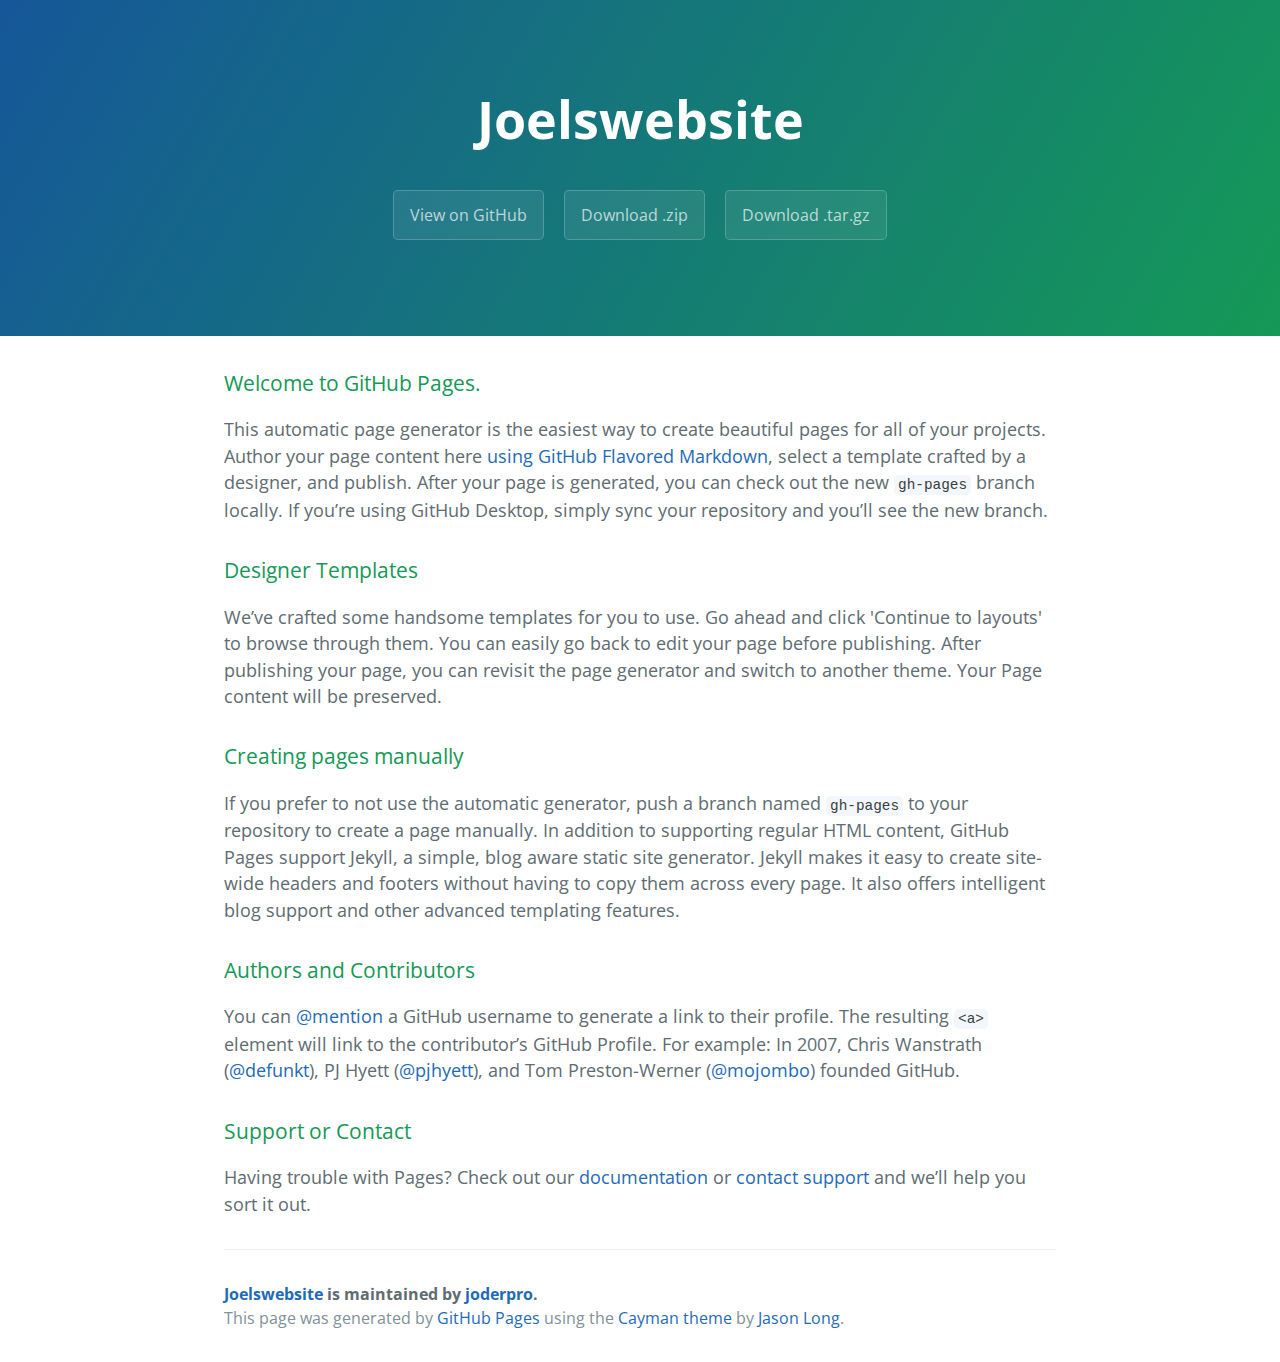
==== index.html @ 988acf8b "Create gh-pages branch via GitHub" ====
<!DOCTYPE html>
<html lang="en-us">
  <head>
    <meta charset="UTF-8">
    <title>Joelswebsite by joderpro</title>
    <meta name="viewport" content="width=device-width, initial-scale=1">
    <link rel="stylesheet" type="text/css" href="stylesheets/normalize.css" media="screen">
    <link href='https://fonts.googleapis.com/css?family=Open+Sans:400,700' rel='stylesheet' type='text/css'>
    <link rel="stylesheet" type="text/css" href="stylesheets/stylesheet.css" media="screen">
    <link rel="stylesheet" type="text/css" href="stylesheets/github-light.css" media="screen">
  </head>
  <body>
    <section class="page-header">
      <h1 class="project-name">Joelswebsite</h1>
      <h2 class="project-tagline"></h2>
      <a href="https://github.com/joderpro/joelswebsite" class="btn">View on GitHub</a>
      <a href="https://github.com/joderpro/joelswebsite/zipball/master" class="btn">Download .zip</a>
      <a href="https://github.com/joderpro/joelswebsite/tarball/master" class="btn">Download .tar.gz</a>
    </section>

    <section class="main-content">
      <h3>
<a id="welcome-to-github-pages" class="anchor" href="#welcome-to-github-pages" aria-hidden="true"><span aria-hidden="true" class="octicon octicon-link"></span></a>Welcome to GitHub Pages.</h3>

<p>This automatic page generator is the easiest way to create beautiful pages for all of your projects. Author your page content here <a href="https://guides.github.com/features/mastering-markdown/">using GitHub Flavored Markdown</a>, select a template crafted by a designer, and publish. After your page is generated, you can check out the new <code>gh-pages</code> branch locally. If you’re using GitHub Desktop, simply sync your repository and you’ll see the new branch.</p>

<h3>
<a id="designer-templates" class="anchor" href="#designer-templates" aria-hidden="true"><span aria-hidden="true" class="octicon octicon-link"></span></a>Designer Templates</h3>

<p>We’ve crafted some handsome templates for you to use. Go ahead and click 'Continue to layouts' to browse through them. You can easily go back to edit your page before publishing. After publishing your page, you can revisit the page generator and switch to another theme. Your Page content will be preserved.</p>

<h3>
<a id="creating-pages-manually" class="anchor" href="#creating-pages-manually" aria-hidden="true"><span aria-hidden="true" class="octicon octicon-link"></span></a>Creating pages manually</h3>

<p>If you prefer to not use the automatic generator, push a branch named <code>gh-pages</code> to your repository to create a page manually. In addition to supporting regular HTML content, GitHub Pages support Jekyll, a simple, blog aware static site generator. Jekyll makes it easy to create site-wide headers and footers without having to copy them across every page. It also offers intelligent blog support and other advanced templating features.</p>

<h3>
<a id="authors-and-contributors" class="anchor" href="#authors-and-contributors" aria-hidden="true"><span aria-hidden="true" class="octicon octicon-link"></span></a>Authors and Contributors</h3>

<p>You can <a href="https://help.github.com/articles/basic-writing-and-formatting-syntax/#mentioning-users-and-teams" class="user-mention">@mention</a> a GitHub username to generate a link to their profile. The resulting <code>&lt;a&gt;</code> element will link to the contributor’s GitHub Profile. For example: In 2007, Chris Wanstrath (<a href="https://github.com/defunkt" class="user-mention">@defunkt</a>), PJ Hyett (<a href="https://github.com/pjhyett" class="user-mention">@pjhyett</a>), and Tom Preston-Werner (<a href="https://github.com/mojombo" class="user-mention">@mojombo</a>) founded GitHub.</p>

<h3>
<a id="support-or-contact" class="anchor" href="#support-or-contact" aria-hidden="true"><span aria-hidden="true" class="octicon octicon-link"></span></a>Support or Contact</h3>

<p>Having trouble with Pages? Check out our <a href="https://help.github.com/pages">documentation</a> or <a href="https://github.com/contact">contact support</a> and we’ll help you sort it out.</p>

      <footer class="site-footer">
        <span class="site-footer-owner"><a href="https://github.com/joderpro/joelswebsite">Joelswebsite</a> is maintained by <a href="https://github.com/joderpro">joderpro</a>.</span>

        <span class="site-footer-credits">This page was generated by <a href="https://pages.github.com">GitHub Pages</a> using the <a href="https://github.com/jasonlong/cayman-theme">Cayman theme</a> by <a href="https://twitter.com/jasonlong">Jason Long</a>.</span>
      </footer>

    </section>

  
  </body>
</html>
---- stylesheets/stylesheet.css ----
* {
  box-sizing: border-box; }

body {
  padding: 0;
  margin: 0;
  font-family: "Open Sans", "Helvetica Neue", Helvetica, Arial, sans-serif;
  font-size: 16px;
  line-height: 1.5;
  color: #606c71; }

a {
  color: #1e6bb8;
  text-decoration: none; }
  a:hover {
    text-decoration: underline; }

.btn {
  display: inline-block;
  margin-bottom: 1rem;
  color: rgba(255, 255, 255, 0.7);
  background-color: rgba(255, 255, 255, 0.08);
  border-color: rgba(255, 255, 255, 0.2);
  border-style: solid;
  border-width: 1px;
  border-radius: 0.3rem;
  transition: color 0.2s, background-color 0.2s, border-color 0.2s; }
  .btn + .btn {
    margin-left: 1rem; }

.btn:hover {
  color: rgba(255, 255, 255, 0.8);
  text-decoration: none;
  background-color: rgba(255, 255, 255, 0.2);
  border-color: rgba(255, 255, 255, 0.3); }

@media screen and (min-width: 64em) {
  .btn {
    padding: 0.75rem 1rem; } }

@media screen and (min-width: 42em) and (max-width: 64em) {
  .btn {
    padding: 0.6rem 0.9rem;
    font-size: 0.9rem; } }

@media screen and (max-width: 42em) {
  .btn {
    display: block;
    width: 100%;
    padding: 0.75rem;
    font-size: 0.9rem; }
    .btn + .btn {
      margin-top: 1rem;
      margin-left: 0; } }

.page-header {
  color: #fff;
  text-align: center;
  background-color: #159957;
  background-image: linear-gradient(120deg, #155799, #159957); }

@media screen and (min-width: 64em) {
  .page-header {
    padding: 5rem 6rem; } }

@media screen and (min-width: 42em) and (max-width: 64em) {
  .page-header {
    padding: 3rem 4rem; } }

@media screen and (max-width: 42em) {
  .page-header {
    padding: 2rem 1rem; } }

.project-name {
  margin-top: 0;
  margin-bottom: 0.1rem; }

@media screen and (min-width: 64em) {
  .project-name {
    font-size: 3.25rem; } }

@media screen and (min-width: 42em) and (max-width: 64em) {
  .project-name {
    font-size: 2.25rem; } }

@media screen and (max-width: 42em) {
  .project-name {
    font-size: 1.75rem; } }

.project-tagline {
  margin-bottom: 2rem;
  font-weight: normal;
  opacity: 0.7; }

@media screen and (min-width: 64em) {
  .project-tagline {
    font-size: 1.25rem; } }

@media screen and (min-width: 42em) and (max-width: 64em) {
  .project-tagline {
    font-size: 1.15rem; } }

@media screen and (max-width: 42em) {
  .project-tagline {
    font-size: 1rem; } }

.main-content :first-child {
  margin-top: 0; }
.main-content img {
  max-width: 100%; }
.main-content h1, .main-content h2, .main-content h3, .main-content h4, .main-content h5, .main-content h6 {
  margin-top: 2rem;
  margin-bottom: 1rem;
  font-weight: normal;
  color: #159957; }
.main-content p {
  margin-bottom: 1em; }
.main-content code {
  padding: 2px 4px;
  font-family: Consolas, "Liberation Mono", Menlo, Courier, monospace;
  font-size: 0.9rem;
  color: #383e41;
  background-color: #f3f6fa;
  border-radius: 0.3rem; }
.main-content pre {
  padding: 0.8rem;
  margin-top: 0;
  margin-bottom: 1rem;
  font: 1rem Consolas, "Liberation Mono", Menlo, Courier, monospace;
  color: #567482;
  word-wrap: normal;
  background-color: #f3f6fa;
  border: solid 1px #dce6f0;
  border-radius: 0.3rem; }
  .main-content pre > code {
    padding: 0;
    margin: 0;
    font-size: 0.9rem;
    color: #567482;
    word-break: normal;
    white-space: pre;
    background: transparent;
    border: 0; }
.main-content .highlight {
  margin-bottom: 1rem; }
  .main-content .highlight pre {
    margin-bottom: 0;
    word-break: normal; }
.main-content .highlight pre, .main-content pre {
  padding: 0.8rem;
  overflow: auto;
  font-size: 0.9rem;
  line-height: 1.45;
  border-radius: 0.3rem; }
.main-content pre code, .main-content pre tt {
  display: inline;
  max-width: initial;
  padding: 0;
  margin: 0;
  overflow: initial;
  line-height: inherit;
  word-wrap: normal;
  background-color: transparent;
  border: 0; }
  .main-content pre code:before, .main-content pre code:after, .main-content pre tt:before, .main-content pre tt:after {
    content: normal; }
.main-content ul, .main-content ol {
  margin-top: 0; }
.main-content blockquote {
  padding: 0 1rem;
  margin-left: 0;
  color: #819198;
  border-left: 0.3rem solid #dce6f0; }
  .main-content blockquote > :first-child {
    margin-top: 0; }
  .main-content blockquote > :last-child {
    margin-bottom: 0; }
.main-content table {
  display: block;
  width: 100%;
  overflow: auto;
  word-break: normal;
  word-break: keep-all; }
  .main-content table th {
    font-weight: bold; }
  .main-content table th, .main-content table td {
    padding: 0.5rem 1rem;
    border: 1px solid #e9ebec; }
.main-content dl {
  padding: 0; }
  .main-content dl dt {
    padding: 0;
    margin-top: 1rem;
    font-size: 1rem;
    font-weight: bold; }
  .main-content dl dd {
    padding: 0;
    margin-bottom: 1rem; }
.main-content hr {
  height: 2px;
  padding: 0;
  margin: 1rem 0;
  background-color: #eff0f1;
  border: 0; }

@media screen and (min-width: 64em) {
  .main-content {
    max-width: 64rem;
    padding: 2rem 6rem;
    margin: 0 auto;
    font-size: 1.1rem; } }

@media screen and (min-width: 42em) and (max-width: 64em) {
  .main-content {
    padding: 2rem 4rem;
    font-size: 1.1rem; } }

@media screen and (max-width: 42em) {
  .main-content {
    padding: 2rem 1rem;
    font-size: 1rem; } }

.site-footer {
  padding-top: 2rem;
  margin-top: 2rem;
  border-top: solid 1px #eff0f1; }

.site-footer-owner {
  display: block;
  font-weight: bold; }

.site-footer-credits {
  color: #819198; }

@media screen and (min-width: 64em) {
  .site-footer {
    font-size: 1rem; } }

@media screen and (min-width: 42em) and (max-width: 64em) {
  .site-footer {
    font-size: 1rem; } }

@media screen and (max-width: 42em) {
  .site-footer {
    font-size: 0.9rem; } }
---- stylesheets/github-light.css ----
/*
The MIT License (MIT)

Copyright (c) 2016 GitHub, Inc.

Permission is hereby granted, free of charge, to any person obtaining a copy
of this software and associated documentation files (the "Software"), to deal
in the Software without restriction, including without limitation the rights
to use, copy, modify, merge, publish, distribute, sublicense, and/or sell
copies of the Software, and to permit persons to whom the Software is
furnished to do so, subject to the following conditions:

The above copyright notice and this permission notice shall be included in all
copies or substantial portions of the Software.

THE SOFTWARE IS PROVIDED "AS IS", WITHOUT WARRANTY OF ANY KIND, EXPRESS OR
IMPLIED, INCLUDING BUT NOT LIMITED TO THE WARRANTIES OF MERCHANTABILITY,
FITNESS FOR A PARTICULAR PURPOSE AND NONINFRINGEMENT. IN NO EVENT SHALL THE
AUTHORS OR COPYRIGHT HOLDERS BE LIABLE FOR ANY CLAIM, DAMAGES OR OTHER
LIABILITY, WHETHER IN AN ACTION OF CONTRACT, TORT OR OTHERWISE, ARISING FROM,
OUT OF OR IN CONNECTION WITH THE SOFTWARE OR THE USE OR OTHER DEALINGS IN THE
SOFTWARE.

*/

.pl-c /* comment */ {
  color: #969896;
}

.pl-c1 /* constant, variable.other.constant, support, meta.property-name, support.constant, support.variable, meta.module-reference, markup.raw, meta.diff.header */,
.pl-s .pl-v /* string variable */ {
  color: #0086b3;
}

.pl-e /* entity */,
.pl-en /* entity.name */ {
  color: #795da3;
}

.pl-smi /* variable.parameter.function, storage.modifier.package, storage.modifier.import, storage.type.java, variable.other */,
.pl-s .pl-s1 /* string source */ {
  color: #333;
}

.pl-ent /* entity.name.tag */ {
  color: #63a35c;
}

.pl-k /* keyword, storage, storage.type */ {
  color: #a71d5d;
}

.pl-s /* string */,
.pl-pds /* punctuation.definition.string, string.regexp.character-class */,
.pl-s .pl-pse .pl-s1 /* string punctuation.section.embedded source */,
.pl-sr /* string.regexp */,
.pl-sr .pl-cce /* string.regexp constant.character.escape */,
.pl-sr .pl-sre /* string.regexp source.ruby.embedded */,
.pl-sr .pl-sra /* string.regexp string.regexp.arbitrary-repitition */ {
  color: #183691;
}

.pl-v /* variable */ {
  color: #ed6a43;
}

.pl-id /* invalid.deprecated */ {
  color: #b52a1d;
}

.pl-ii /* invalid.illegal */ {
  color: #f8f8f8;
  background-color: #b52a1d;
}

.pl-sr .pl-cce /* string.regexp constant.character.escape */ {
  font-weight: bold;
  color: #63a35c;
}

.pl-ml /* markup.list */ {
  color: #693a17;
}

.pl-mh /* markup.heading */,
.pl-mh .pl-en /* markup.heading entity.name */,
.pl-ms /* meta.separator */ {
  font-weight: bold;
  color: #1d3e81;
}

.pl-mq /* markup.quote */ {
  color: #008080;
}

.pl-mi /* markup.italic */ {
  font-style: italic;
  color: #333;
}

.pl-mb /* markup.bold */ {
  font-weight: bold;
  color: #333;
}

.pl-md /* markup.deleted, meta.diff.header.from-file */ {
  color: #bd2c00;
  background-color: #ffecec;
}

.pl-mi1 /* markup.inserted, meta.diff.header.to-file */ {
  color: #55a532;
  background-color: #eaffea;
}

.pl-mdr /* meta.diff.range */ {
  font-weight: bold;
  color: #795da3;
}

.pl-mo /* meta.output */ {
  color: #1d3e81;
}
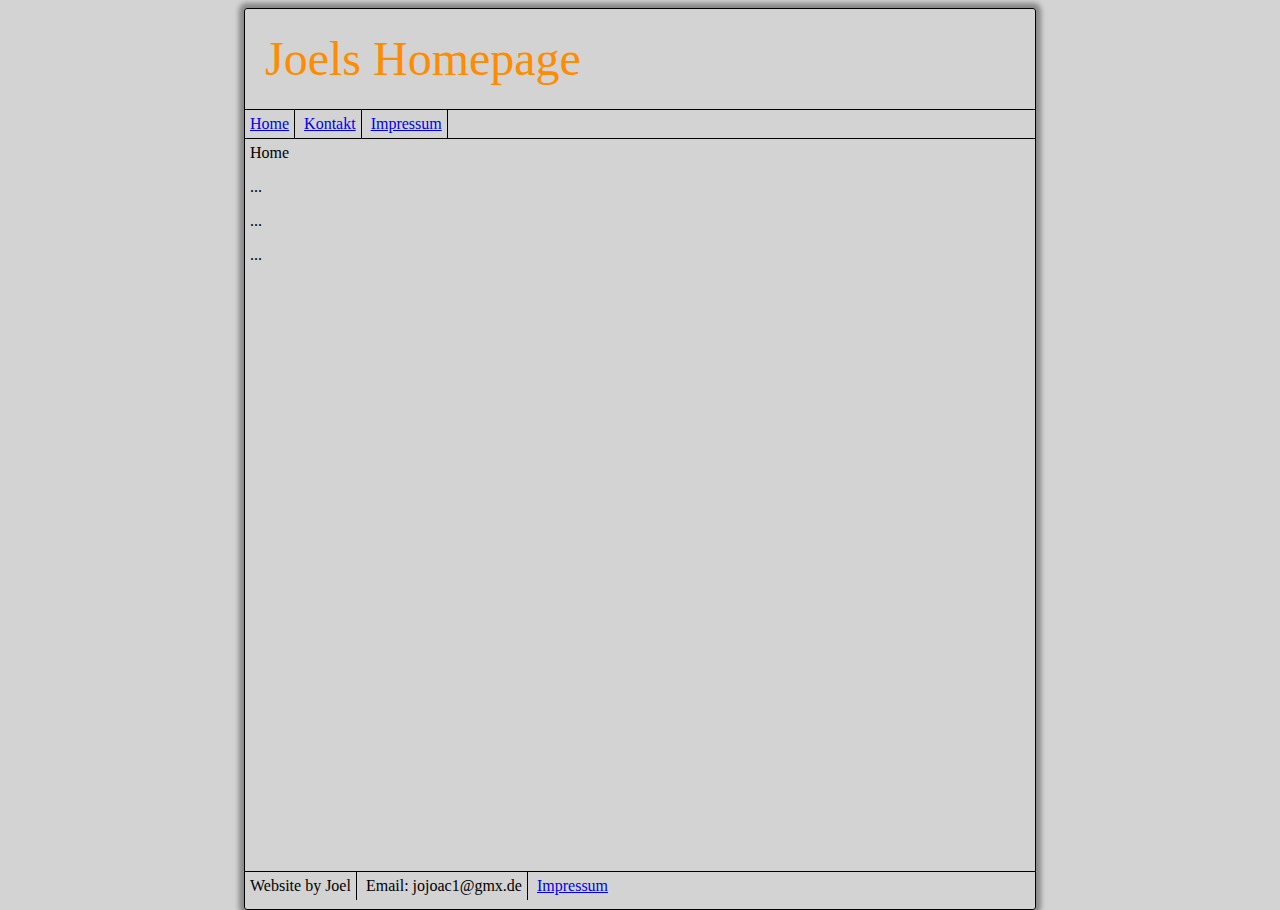
==== commit 4624234b: "verbessert" ====
--- a/index.html
+++ b/index.html
@@ -1,57 +1,88 @@
 <!DOCTYPE html>
-<html lang="en-us">
-  <head>
+<html lang="en">
+<head>
+    <link rel="stylesheet" href="design.css">
     <meta charset="UTF-8">
-    <title>Joelswebsite by joderpro</title>
-    <meta name="viewport" content="width=device-width, initial-scale=1">
-    <link rel="stylesheet" type="text/css" href="stylesheets/normalize.css" media="screen">
-    <link href='https://fonts.googleapis.com/css?family=Open+Sans:400,700' rel='stylesheet' type='text/css'>
-    <link rel="stylesheet" type="text/css" href="stylesheets/stylesheet.css" media="screen">
-    <link rel="stylesheet" type="text/css" href="stylesheets/github-light.css" media="screen">
-  </head>
-  <body>
-    <section class="page-header">
-      <h1 class="project-name">Joelswebsite</h1>
-      <h2 class="project-tagline"></h2>
-      <a href="https://github.com/joderpro/joelswebsite" class="btn">View on GitHub</a>
-      <a href="https://github.com/joderpro/joelswebsite/zipball/master" class="btn">Download .zip</a>
-      <a href="https://github.com/joderpro/joelswebsite/tarball/master" class="btn">Download .tar.gz</a>
-    </section>
+    <title>Joels Site</title>
+    <style>
+        body {
+            background-color: lightgrey;
+            height: 100%;
+        }
 
-    <section class="main-content">
-      <h3>
-<a id="welcome-to-github-pages" class="anchor" href="#welcome-to-github-pages" aria-hidden="true"><span aria-hidden="true" class="octicon octicon-link"></span></a>Welcome to GitHub Pages.</h3>
+        html{
+            height: 100%;
+        }
+        header {
+            background-image: url("OhneTitel.jpg");
+            background-size: 107%;
+            height: 100px;
+            line-height: 100px;
+            font-size: 48px;
+            padding-left: 20px;
+        }
+        .content{
+            box-shadow: 0 0 5px 5px #888888;
+            width: 790px;
+            min-height: 100%;
+            margin: auto;
+            border: 1px solid black;
+            border-radius: 3px;
+        }
+        nav{
+            border-top: 1px solid black;
+            border-bottom: 1px solid black;
+        }
+        .naviele{
+            border-right: 1px solid black;
+            padding: 5px;
+            display: inline-block;
+        }
+        .navielefoot{
+            padding: 5px;
+            display: inline-block;
+        }
+        .inhalt{
+            padding: 5px;
+        }
+        footer{
+            position:absolute;
+            bottom: 0;
+            border-top: 1px solid black;
+            width: 790px;
+        }
+        .borright{
+            border-right: 1px solid black;
+            padding: 5px;
+            display: inline-block;
+        }
 
-<p>This automatic page generator is the easiest way to create beautiful pages for all of your projects. Author your page content here <a href="https://guides.github.com/features/mastering-markdown/">using GitHub Flavored Markdown</a>, select a template crafted by a designer, and publish. After your page is generated, you can check out the new <code>gh-pages</code> branch locally. If you’re using GitHub Desktop, simply sync your repository and you’ll see the new branch.</p>
+    </style>
+</head>
+<body>
+    <div class="content">
+        <header>
+            <font color="#ff8c00"> Joels Homepage </font>
+        </header>
+        <nav>
+            <div class="naviele"><a href="index.html">Home</a></div>
+            <div class="naviele"><a href="Kontakt.html">Kontakt</a></div>
+            <div class="naviele"><a href="Impressum.html">Impressum</a></div>
+        </nav>
+        <div class="inhalt">
+            Home
+            <p>...</p>
+            <p>...</p>
+            <p>...</p>
+        </div>
+        <footer>
+            <div class="borright">Website by Joel</div>
+            <div class="borright">Email: jojoac1@gmx.de</div>
+            <div class="navielefoot"><a href="Impressum.html">Impressum</a></div>
+        </footer>
 
-<h3>
-<a id="designer-templates" class="anchor" href="#designer-templates" aria-hidden="true"><span aria-hidden="true" class="octicon octicon-link"></span></a>Designer Templates</h3>
+    </div>
 
-<p>We’ve crafted some handsome templates for you to use. Go ahead and click 'Continue to layouts' to browse through them. You can easily go back to edit your page before publishing. After publishing your page, you can revisit the page generator and switch to another theme. Your Page content will be preserved.</p>
 
-<h3>
-<a id="creating-pages-manually" class="anchor" href="#creating-pages-manually" aria-hidden="true"><span aria-hidden="true" class="octicon octicon-link"></span></a>Creating pages manually</h3>
-
-<p>If you prefer to not use the automatic generator, push a branch named <code>gh-pages</code> to your repository to create a page manually. In addition to supporting regular HTML content, GitHub Pages support Jekyll, a simple, blog aware static site generator. Jekyll makes it easy to create site-wide headers and footers without having to copy them across every page. It also offers intelligent blog support and other advanced templating features.</p>
-
-<h3>
-<a id="authors-and-contributors" class="anchor" href="#authors-and-contributors" aria-hidden="true"><span aria-hidden="true" class="octicon octicon-link"></span></a>Authors and Contributors</h3>
-
-<p>You can <a href="https://help.github.com/articles/basic-writing-and-formatting-syntax/#mentioning-users-and-teams" class="user-mention">@mention</a> a GitHub username to generate a link to their profile. The resulting <code>&lt;a&gt;</code> element will link to the contributor’s GitHub Profile. For example: In 2007, Chris Wanstrath (<a href="https://github.com/defunkt" class="user-mention">@defunkt</a>), PJ Hyett (<a href="https://github.com/pjhyett" class="user-mention">@pjhyett</a>), and Tom Preston-Werner (<a href="https://github.com/mojombo" class="user-mention">@mojombo</a>) founded GitHub.</p>
-
-<h3>
-<a id="support-or-contact" class="anchor" href="#support-or-contact" aria-hidden="true"><span aria-hidden="true" class="octicon octicon-link"></span></a>Support or Contact</h3>
-
-<p>Having trouble with Pages? Check out our <a href="https://help.github.com/pages">documentation</a> or <a href="https://github.com/contact">contact support</a> and we’ll help you sort it out.</p>
-
-      <footer class="site-footer">
-        <span class="site-footer-owner"><a href="https://github.com/joderpro/joelswebsite">Joelswebsite</a> is maintained by <a href="https://github.com/joderpro">joderpro</a>.</span>
-
-        <span class="site-footer-credits">This page was generated by <a href="https://pages.github.com">GitHub Pages</a> using the <a href="https://github.com/jasonlong/cayman-theme">Cayman theme</a> by <a href="https://twitter.com/jasonlong">Jason Long</a>.</span>
-      </footer>
-
-    </section>
-
-  
-  </body>
-</html>
+</body>
+</html>--- a/design.css
+++ b/design.css
@@ -0,0 +1,16 @@
+.naviele:focus{
+    background-color: darkgrey;
+    color: black;
+}
+.naviele:hover{
+    background-color: darkgrey;
+    color: black;
+}
+.navielefoot:hover{
+    background-color: darkgrey;
+    color: black;
+}
+.navielefoot:focus{
+    background-color: darkgrey;
+    color: black;
+}
